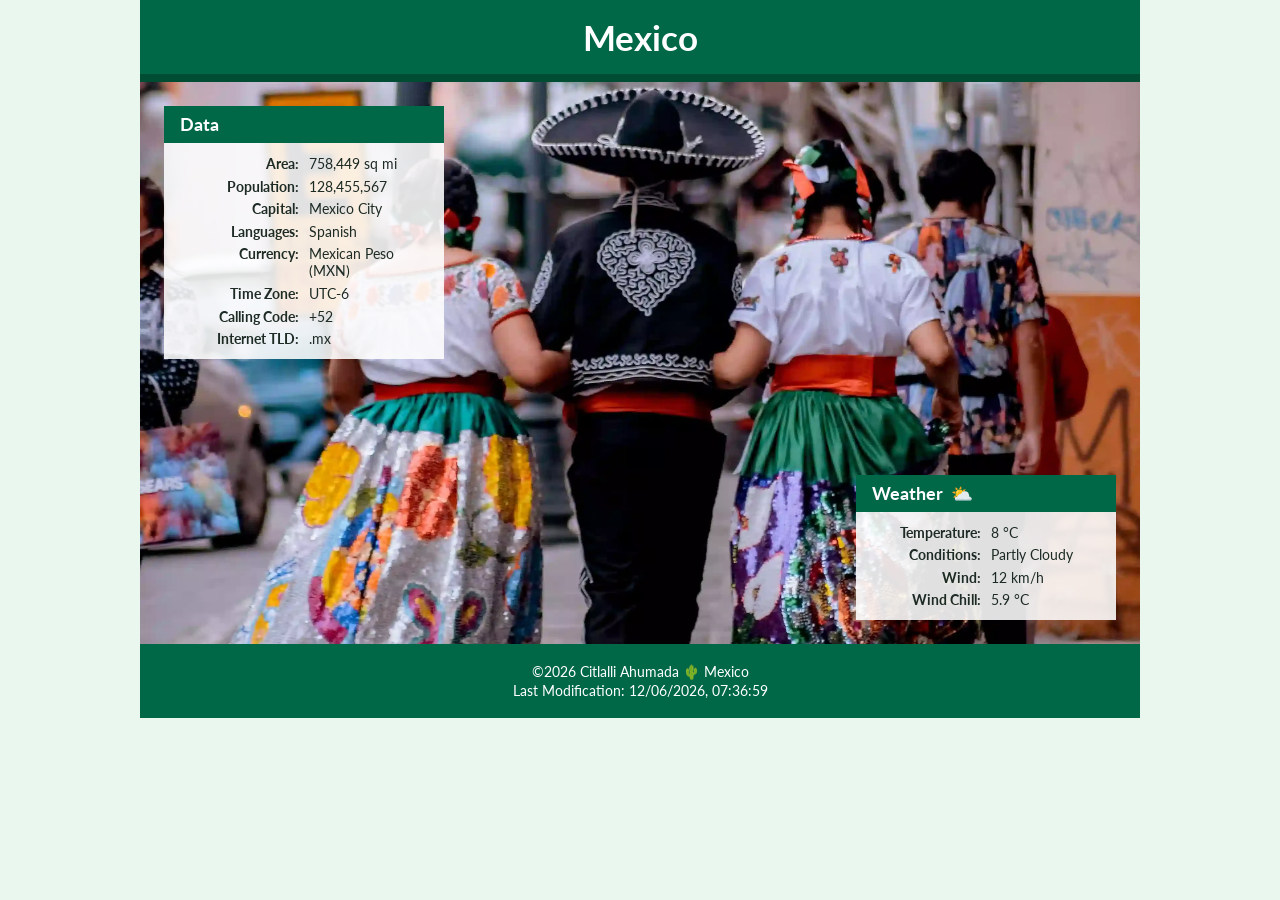
==== place.html @ 8ed3a488 "Add" ====
<!DOCTYPE html>
<html lang="en">
<head>
  <meta charset="UTF-8">
  <meta name="viewport" content="width=device-width, initial-scale=1">
  <meta name="author" content="Citlalli Ahumada">
  <meta name="description" content="A page about Mexico: country data and current weather.">
  <title>Mexico</title>
  <link rel="preconnect" href="https://fonts.googleapis.com">
  <link rel="preconnect" href="https://fonts.gstatic.com" crossorigin>
  <link href="https://fonts.googleapis.com/css2?family=Lato:wght@400;700&display=swap" rel="stylesheet">
  <link rel="stylesheet" href="styles/place.css">
  <script src="scripts/place.js" defer></script>
</head>
<body>

  <header>
    <h1>Mexico</h1>
  </header>

  <main>
   
    <picture>
      <source media="(min-width: 700px)" srcset="images/Mexico2.webp">
      <img src="images/Mexico2.webp" alt="Landscape representing Mexico" width="600" height="900">
    </picture>

    <section class="data">
      <h2>Data</h2>
      <dl>
        <dt>Area:</dt><dd>758,449 sq mi</dd>
        <dt>Population:</dt><dd>128,455,567</dd>
        <dt>Capital:</dt><dd>Mexico City</dd>
        <dt>Languages:</dt><dd>Spanish</dd>
        <dt>Currency:</dt><dd>Mexican Peso (MXN)</dd>
        <dt>Time Zone:</dt><dd>UTC-6</dd>
        <dt>Calling Code:</dt><dd>+52</dd>
        <dt>Internet TLD:</dt><dd>.mx</dd>
      </dl>
    </section>

    <section class="weather">
      <h2>Weather</h2>
      <img class="weather-icon" src="images/weather.svg" alt="Partly cloudy weather icon" width="48" height="48">
      <dl>
        <dt>Temperature:</dt><dd><span id="temp">8</span> °C</dd>
        <dt>Conditions:</dt><dd>Partly Cloudy</dd>
        <dt>Wind:</dt><dd><span id="wind">12</span> km/h</dd>
        <dt>Wind Chill:</dt><dd id="windchill"></dd>
      </dl>
    </section>
  </main>

  <footer>
    <p>&copy;<span id="currentyear"></span>  Citlalli Ahumada 🌵 Mexico</p>
    <p>Last Modification: <span id="lastModified"></span></p>
  </footer>

</body>
</html>
---- styles/place.css ----
:root {
  --verde: #006847;
  --verde-oscuro: #004d34;
  --verde-claro: #e9f7ef;
  --blanco: #ffffff;
  --texto: #1d2b24;
  --acento: #ce1126;
  --fuente: "Lato", Arial, sans-serif;
}

* { box-sizing: border-box; }

body {
  margin: 0 auto;
  max-width: 1000px;
  font-family: var(--fuente);
  color: var(--texto);
  background: var(--verde-claro);
}


header {
  background: var(--verde);
  border-bottom: 8px solid var(--verde-oscuro);
  text-align: center;
  padding: 1rem;
}

header h1 {
  margin: 0;
  color: var(--blanco);
  font-size: 1.6rem;
}

main { background: var(--blanco); }

main picture,
main img.hero,
main picture img {
  display: block;
  width: 100%;
  height: auto;
}

main picture img { border-bottom: 3px solid var(--acento); }

section {
  padding: 1rem 1.25rem;
  text-align: center;
}

section h2 {
  margin: 0.5rem 0 0.75rem;
  font-size: 1.2rem;
  color: var(--verde-oscuro);
}

dl {
  display: grid;
  grid-template-columns: 1fr 1fr;
  gap: 0.35rem 0.6rem;
  margin: 0 auto;
  max-width: 320px;
  font-size: 0.9rem;
}

dt { font-weight: 700; text-align: right; }
dd { margin: 0; text-align: left; }

.weather-icon {
  display: block;
  margin: 0 auto 0.75rem;
}

/* ---------- Pie de página ---------- */
footer {
  background: var(--verde);
  color: var(--blanco);
  text-align: center;
  padding: 1rem;
  font-size: 0.85rem;
}

footer p { margin: 0.2rem 0; }


@media (min-width: 700px) {
  header h1 { font-size: 2.2rem; }

  main {
    position: relative;
    background: transparent;
  }

  main picture img { border-bottom: none; }

  .data,
  .weather {
    position: absolute;
    width: 280px;
    padding: 0 0 0.75rem;
    background: rgba(255, 255, 255, 0.88);
  }

  .data { top: 1.5rem; left: 1.5rem; }
  .weather { bottom: 1.5rem; right: 1.5rem; width: 260px; }

  section h2 {
    margin: 0 0 0.75rem;
    padding: 0.5rem 1rem;
    background: var(--verde);
    color: var(--blanco);
    text-align: left;
    font-size: 1.1rem;
  }

 
  .weather h2::after {
    content: "⛅";
    margin-left: 0.5rem;
  }


  .weather-icon { display: none; }

  dl { padding: 0 0.75rem; }
}
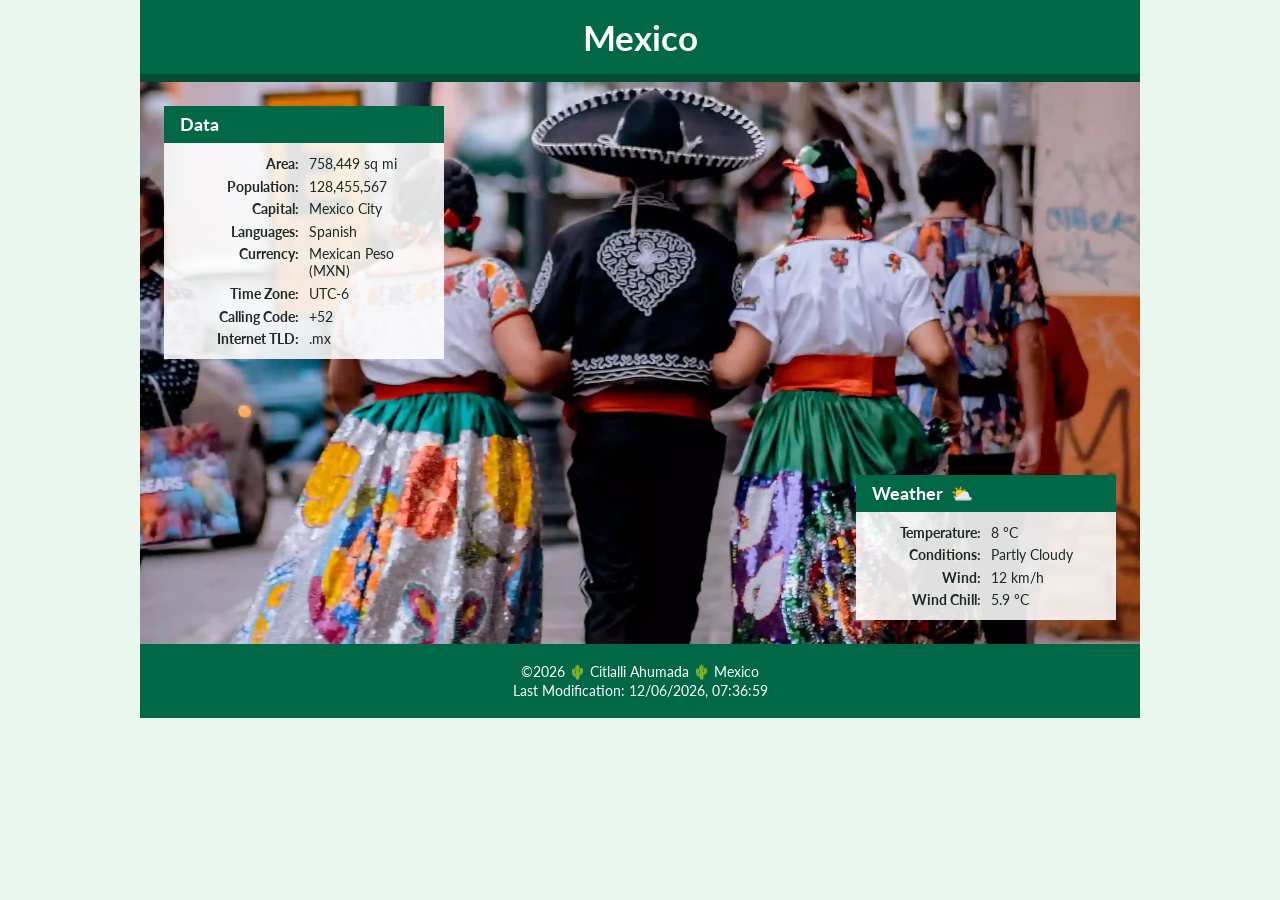
==== commit 89509dc7: "Add" ====
--- a/place.html
+++ b/place.html
@@ -19,10 +19,10 @@
   </header>
 
   <main>
-   
+    <!-- Responsive hero with srcset: portrait on mobile, landscape on wider screens -->
     <picture>
       <source media="(min-width: 700px)" srcset="images/Mexico2.webp">
-      <img src="images/Mexico2.webp" alt="Landscape representing Mexico" width="600" height="900">
+      <img src="images/mexico3.webp" alt="Landscape representing Mexico" width="800" height="1200">
     </picture>
 
     <section class="data">
@@ -52,7 +52,7 @@
   </main>
 
   <footer>
-    <p>&copy;<span id="currentyear"></span>  Citlalli Ahumada 🌵 Mexico</p>
+    <p>&copy;<span id="currentyear"></span> 🌵 Citlalli Ahumada 🌵 Mexico</p>
     <p>Last Modification: <span id="lastModified"></span></p>
   </footer>
 
